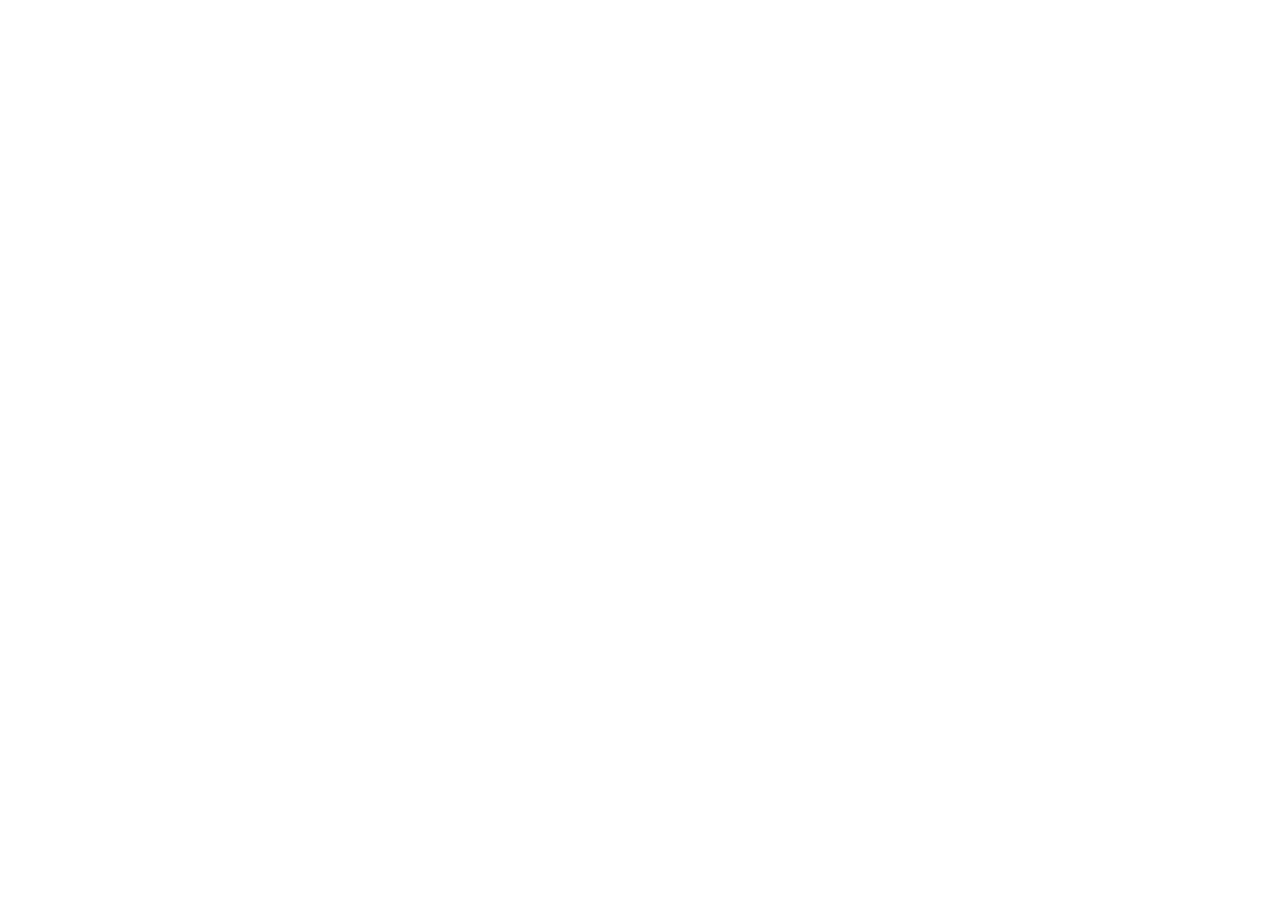
==== index.html @ b6534336 "hasil_biodata" ====
<!DOCTYPE html>
<html lang="en">
<head>
    <meta charset="UTF-8">
    <meta name="viewport" content="width=device-width, initial-scale=1.0">
    <title>Document</title>
</head>
<body>
   
</body>
</html>
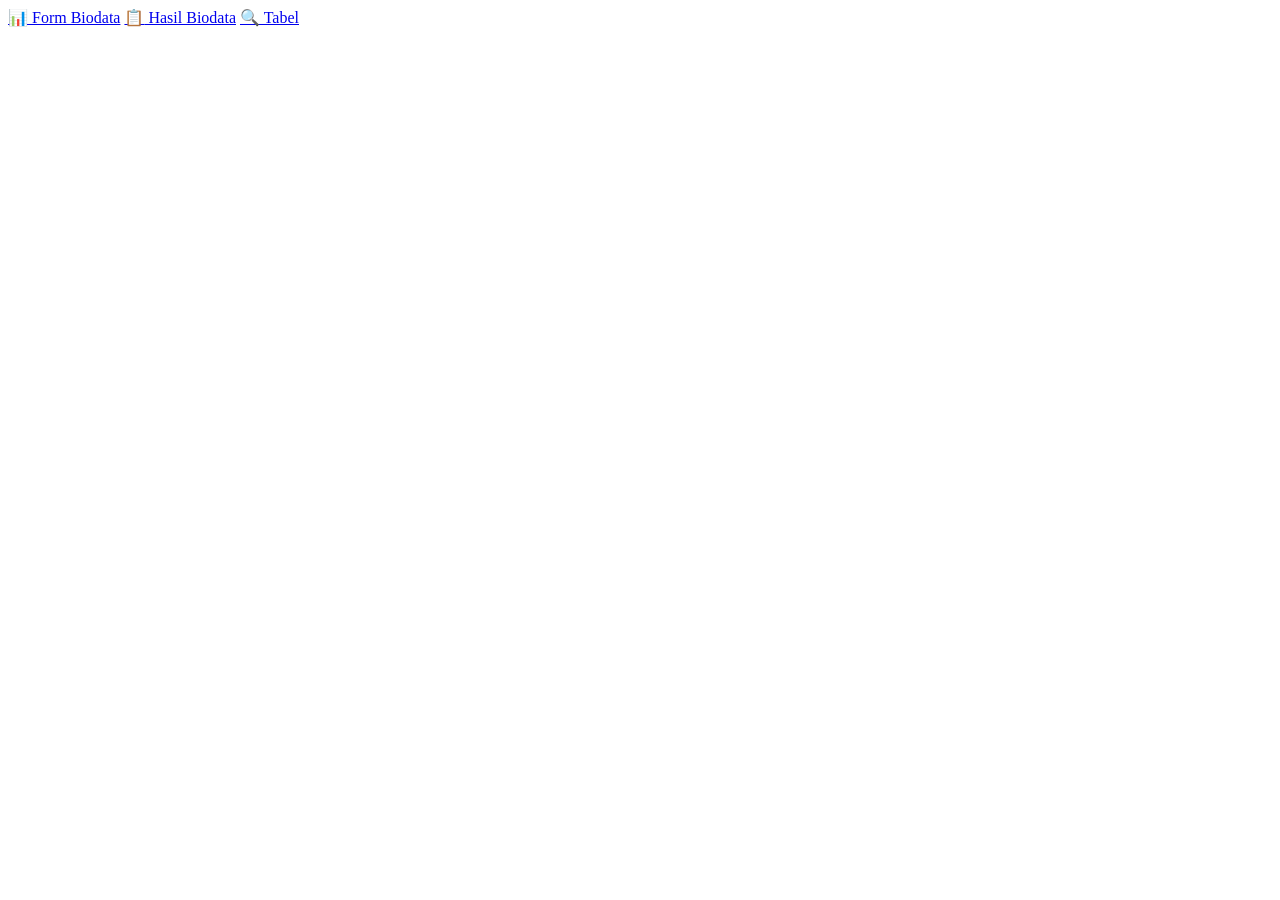
==== commit a80bc871: "index.html" ====
--- a/index.html
+++ b/index.html
@@ -6,6 +6,14 @@
     <title>Document</title>
 </head>
 <body>
-   
+<!-- Daftar Tombol Menu -->
+<div class="menu-list">
+    <!-- Ganti tanda # dengan link file html atau link tujuan Bapak -->
+    <a href="form_biodata.html" class="menu-item"><span>📊</span> Form Biodata</a>
+    <a href="hasil_biodata.html" class="menu-item"><span>📋</span> Hasil Biodata</a>
+    <a href="tabel.html" class="menu-item"><span>🔍</span> Tabel</a>
+
+</div>
+
 </body>
 </html>
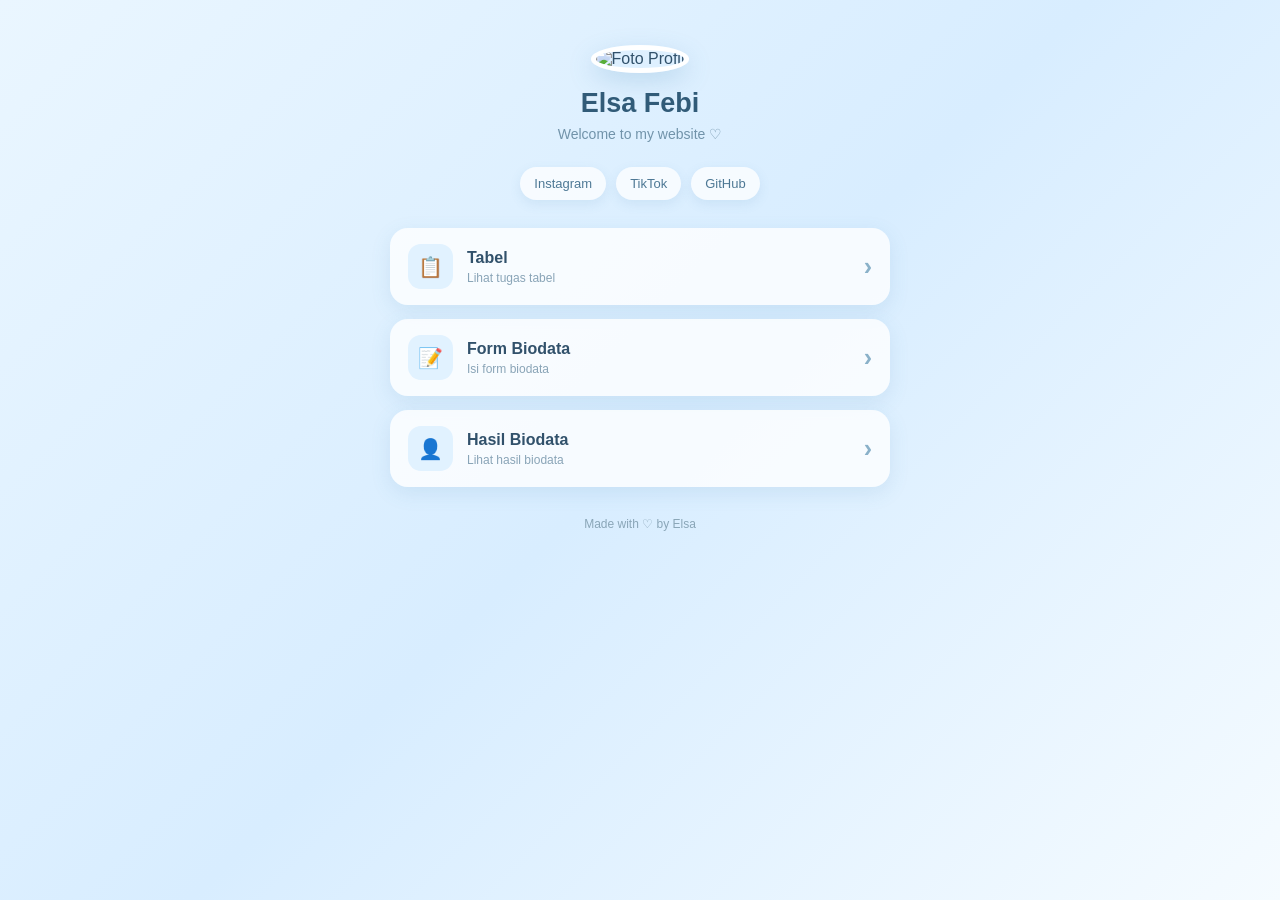
==== commit c337a441: "merubah isi index.html" ====
--- a/index.html
+++ b/index.html
@@ -6,14 +6,71 @@
     <title>Document</title>
 </head>
 <body>
-<!-- Daftar Tombol Menu -->
-<div class="menu-list">
-    <!-- Ganti tanda # dengan link file html atau link tujuan Bapak -->
-    <a href="form_biodata.html" class="menu-item"><span>📊</span> Form Biodata</a>
-    <a href="hasil_biodata.html" class="menu-item"><span>📋</span> Hasil Biodata</a>
-    <a href="tabel.html" class="menu-item"><span>🔍</span> Tabel</a>
+<!DOCTYPE html>
+<html lang="id">
+<head>
+    <meta charset="UTF-8">
+    <meta name="viewport" content="width=device-width, initial-scale=1.0">
+    <title>My Profile</title>
+    <link rel="stylesheet" href="style.css">
+</head>
 
-</div>
+<body>
+
+    <div class="container">
+
+        <!-- PROFILE -->
+        <div class="profile">
+            <img src="pp.jpgc:\Users\RPL\Downloads\WhatsApp Image 2026-09-21 at 09.39.43.jpeg" alt="Foto Profil" class="profile-img">
+
+            <h1>Elsa Febi</h1>
+            <p class="bio">Welcome to my website ♡</p>
+        </div>
+
+        <!-- SOSIAL MEDIA -->
+        <div class="social">
+            <a href="#" target="_blank">Instagram</a>
+            <a href="#" target="_blank">TikTok</a>
+            <a href="#" target="_blank">GitHub</a>
+        </div>
+
+        <!-- MENU -->
+        <div class="menu">
+
+            <a href="10rpl3_tabel.html" class="menu-card">
+                <span>📋</span>
+                <div>
+                    <h3>Tabel</h3>
+                    <p>Lihat tugas tabel</p>
+                </div>
+                <b>›</b>
+            </a>
+
+            <a href="form_biodata.html" class="menu-card">
+                <span>📝</span>
+                <div>
+                    <h3>Form Biodata</h3>
+                    <p>Isi form biodata</p>
+                </div>
+                <b>›</b>
+            </a>
+
+            <a href="hasil_biodata.html" class="menu-card">
+                <span>👤</span>
+                <div>
+                    <h3>Hasil Biodata</h3>
+                    <p>Lihat hasil biodata</p>
+                </div>
+                <b>›</b>
+            </a>
+
+        </div>
+
+        <footer>
+            <p>Made with ♡ by Elsa</p>
+        </footer>
+
+    </div>
 
 </body>
 </html>
--- a/style.css
+++ b/style.css
@@ -0,0 +1,166 @@
+* {
+    margin: 0;
+    padding: 0;
+    box-sizing: border-box;
+}
+
+body {
+    font-family: Arial, sans-serif;
+    min-height: 100vh;
+
+    background: linear-gradient(
+        135deg,
+        #eaf6ff,
+        #d8edff,
+        #f5fbff
+    );
+
+    color: #31516b;
+}
+
+.container {
+    width: 90%;
+    max-width: 500px;
+    margin: auto;
+    padding: 45px 0 25px;
+}
+
+/* PROFILE */
+
+.profile {
+    text-align: center;
+    margin-bottom: 25px;
+}
+
+.profile-img {
+    width: 125px;
+    height: 125px;
+    object-fit: cover;
+
+    border-radius: 50%;
+
+    border: 5px solid white;
+
+    box-shadow: 0 8px 25px rgba(90, 150, 190, 0.25);
+}
+
+.profile h1 {
+    margin-top: 15px;
+    font-size: 27px;
+    color: #315b78;
+}
+
+.bio {
+    margin-top: 7px;
+    color: #7193aa;
+    font-size: 14px;
+}
+
+/* SOCIAL MEDIA */
+
+.social {
+    display: flex;
+    justify-content: center;
+    gap: 10px;
+    margin-bottom: 28px;
+}
+
+.social a {
+    text-decoration: none;
+    color: #4d7895;
+
+    background: rgba(255, 255, 255, 0.75);
+
+    padding: 9px 14px;
+
+    border-radius: 20px;
+
+    font-size: 13px;
+
+    box-shadow: 0 4px 12px rgba(80, 140, 180, 0.12);
+
+    transition: 0.3s;
+}
+
+.social a:hover {
+    background: #ffffff;
+    transform: translateY(-2px);
+}
+
+/* MENU */
+
+.menu {
+    display: flex;
+    flex-direction: column;
+    gap: 14px;
+}
+
+.menu-card {
+    display: flex;
+    align-items: center;
+
+    text-decoration: none;
+    color: #31516b;
+
+    background: rgba(255, 255, 255, 0.8);
+
+    padding: 16px 18px;
+
+    border-radius: 18px;
+
+    box-shadow: 0 6px 20px rgba(75, 140, 180, 0.13);
+
+    transition: 0.3s;
+}
+
+.menu-card:hover {
+    transform: translateY(-3px);
+    background: white;
+    box-shadow: 0 10px 25px rgba(75, 140, 180, 0.2);
+}
+
+.menu-card > span {
+    width: 45px;
+    height: 45px;
+
+    display: flex;
+    align-items: center;
+    justify-content: center;
+
+    background: #e1f2ff;
+
+    border-radius: 13px;
+
+    font-size: 20px;
+
+    margin-right: 14px;
+}
+
+.menu-card div {
+    flex: 1;
+}
+
+.menu-card h3 {
+    font-size: 16px;
+    margin-bottom: 4px;
+}
+
+.menu-card p {
+    font-size: 12px;
+    color: #89a4b7;
+}
+
+.menu-card b {
+    font-size: 25px;
+    color: #8ab1c9;
+}
+
+/* FOOTER */
+
+footer {
+    text-align: center;
+    margin-top: 30px;
+
+    font-size: 12px;
+    color: #8aa6b8;
+}
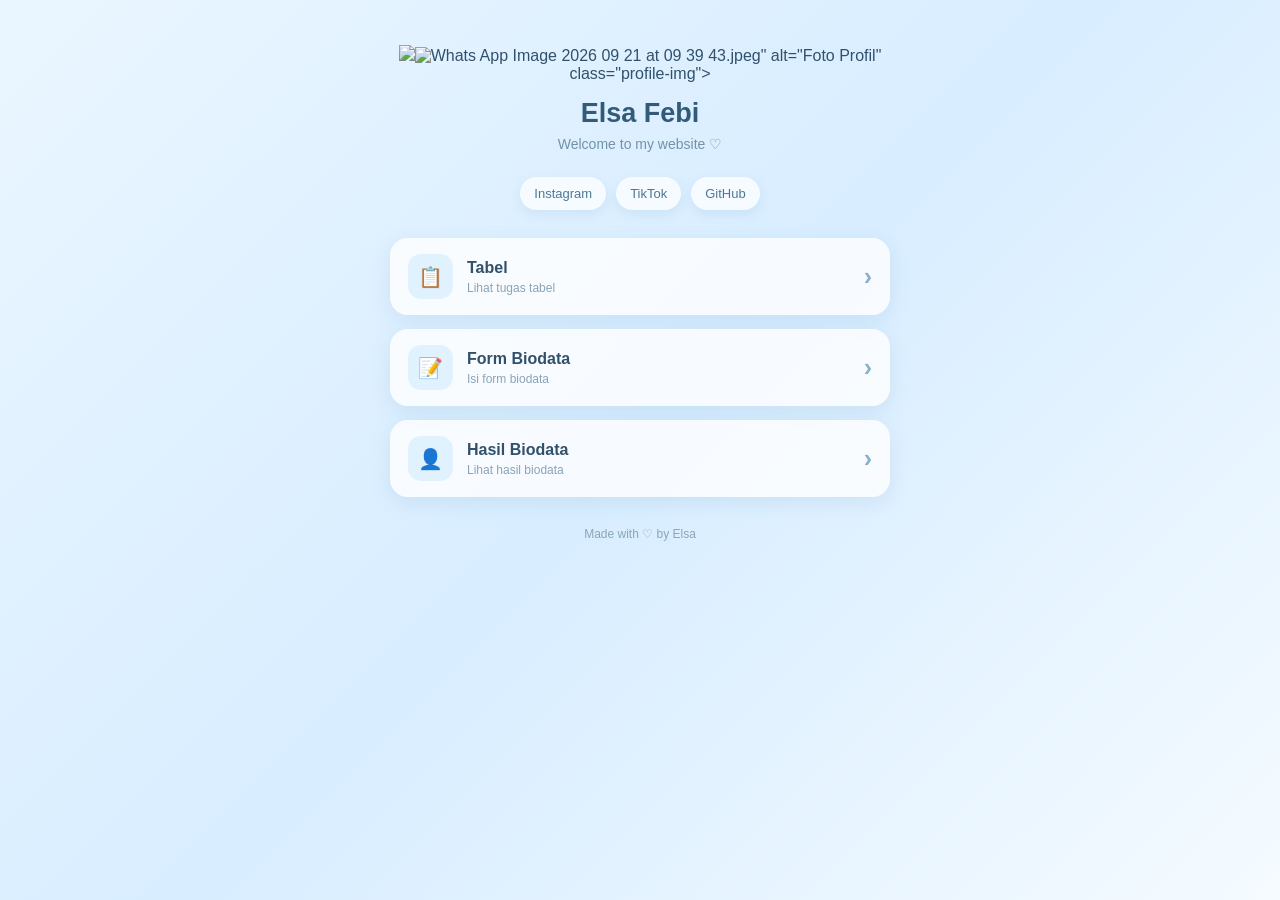
==== commit b6ca9ae7: "menambahkan file foto profil" ====
--- a/index.html
+++ b/index.html
@@ -21,7 +21,7 @@
 
         <!-- PROFILE -->
         <div class="profile">
-            <img src="pp.jpgc:\Users\RPL\Downloads\WhatsApp Image 2026-09-21 at 09.39.43.jpeg" alt="Foto Profil" class="profile-img">
+            <img src="pp.jpgc:<a href="https://ibb.co.com/SD4zVVWR"><img src="https://i.ibb.co.com/dswRkk1G/Whats-App-Image-2026-09-21-at-09-39-43.jpg" alt="Whats App Image 2026 09 21 at 09 39 43" border="0"></a>.jpeg" alt="Foto Profil" class="profile-img">
 
             <h1>Elsa Febi</h1>
             <p class="bio">Welcome to my website ♡</p>
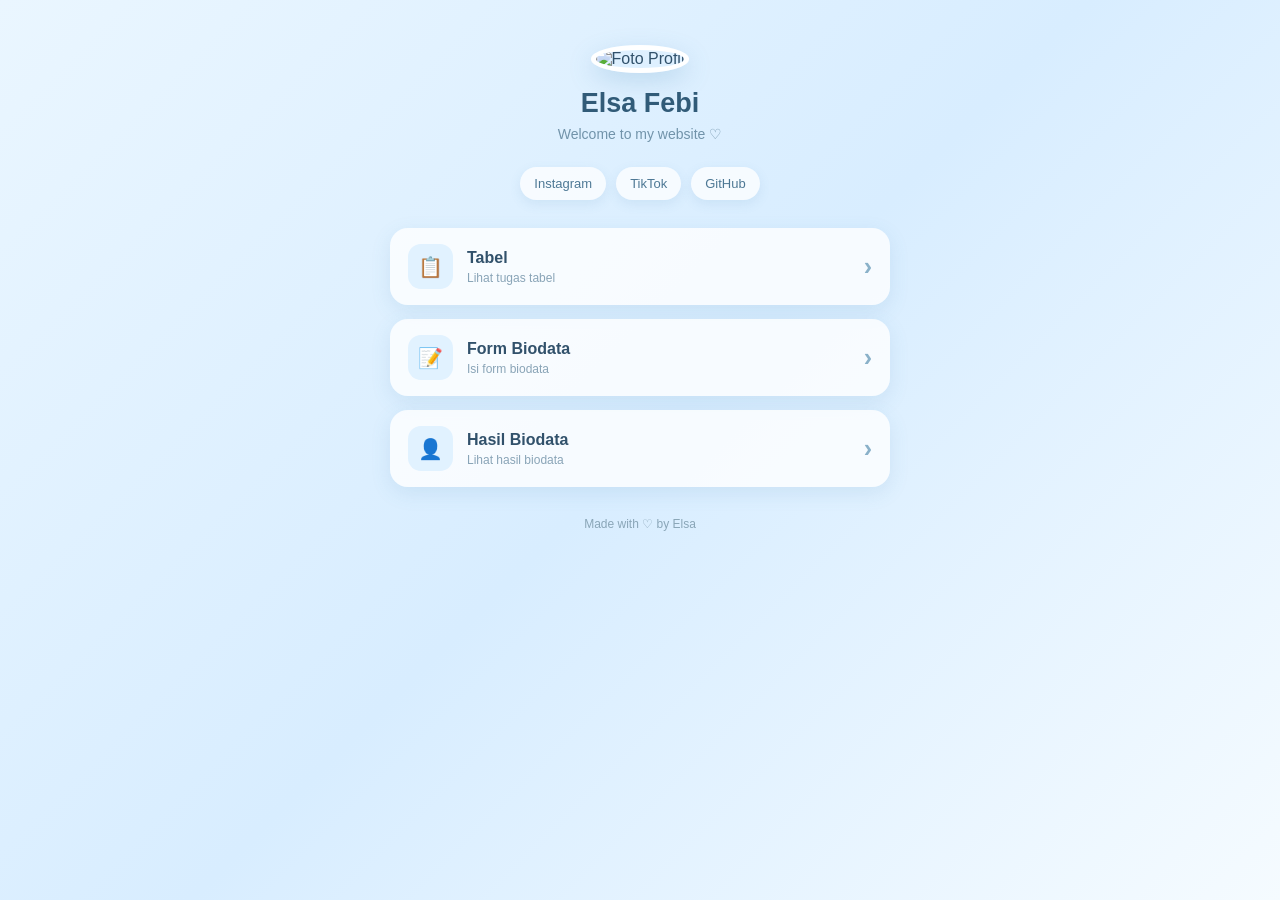
==== commit 4a825517: "merubah ukuran file foto" ====
--- a/index.html
+++ b/index.html
@@ -21,7 +21,7 @@
 
         <!-- PROFILE -->
         <div class="profile">
-            <img src="pp.jpgc:<a href="https://ibb.co.com/SD4zVVWR"><img src="https://i.ibb.co.com/dswRkk1G/Whats-App-Image-2026-09-21-at-09-39-43.jpg" alt="Whats App Image 2026 09 21 at 09 39 43" border="0"></a>.jpeg" alt="Foto Profil" class="profile-img">
+            <img src="https://i.ibb.co.com/dswRkk1G/Whats-App-Image-2026-09-21-at-09-39-43.jpg" alt="Foto Profil" class="profile-img">
 
             <h1>Elsa Febi</h1>
             <p class="bio">Welcome to my website ♡</p>
--- a/style.css
+++ b/style.css
@@ -27,9 +27,19 @@
 
 /* PROFILE */
 
+/* PROFILE */
 .profile {
-    text-align: center;
-    margin-bottom: 25px;
+  text-align: center;
+  margin-bottom: 25px;
+}
+
+.profile-img {
+  width: 140px;          /* Mengatur lebar foto */
+  height: 140px;         /* Mengatur tinggi foto */
+  border-radius: 50%;    /* Membuat foto menjadi bentuk lingkaran sempurna */
+  object-fit: cover;     /* Memastikan foto tidak terdistorsi */
+  border: 5px solid white;
+  box-shadow: 0 8px 25px rgba(90, 150, 190, 0.25);
 }
 
 .profile-img {
